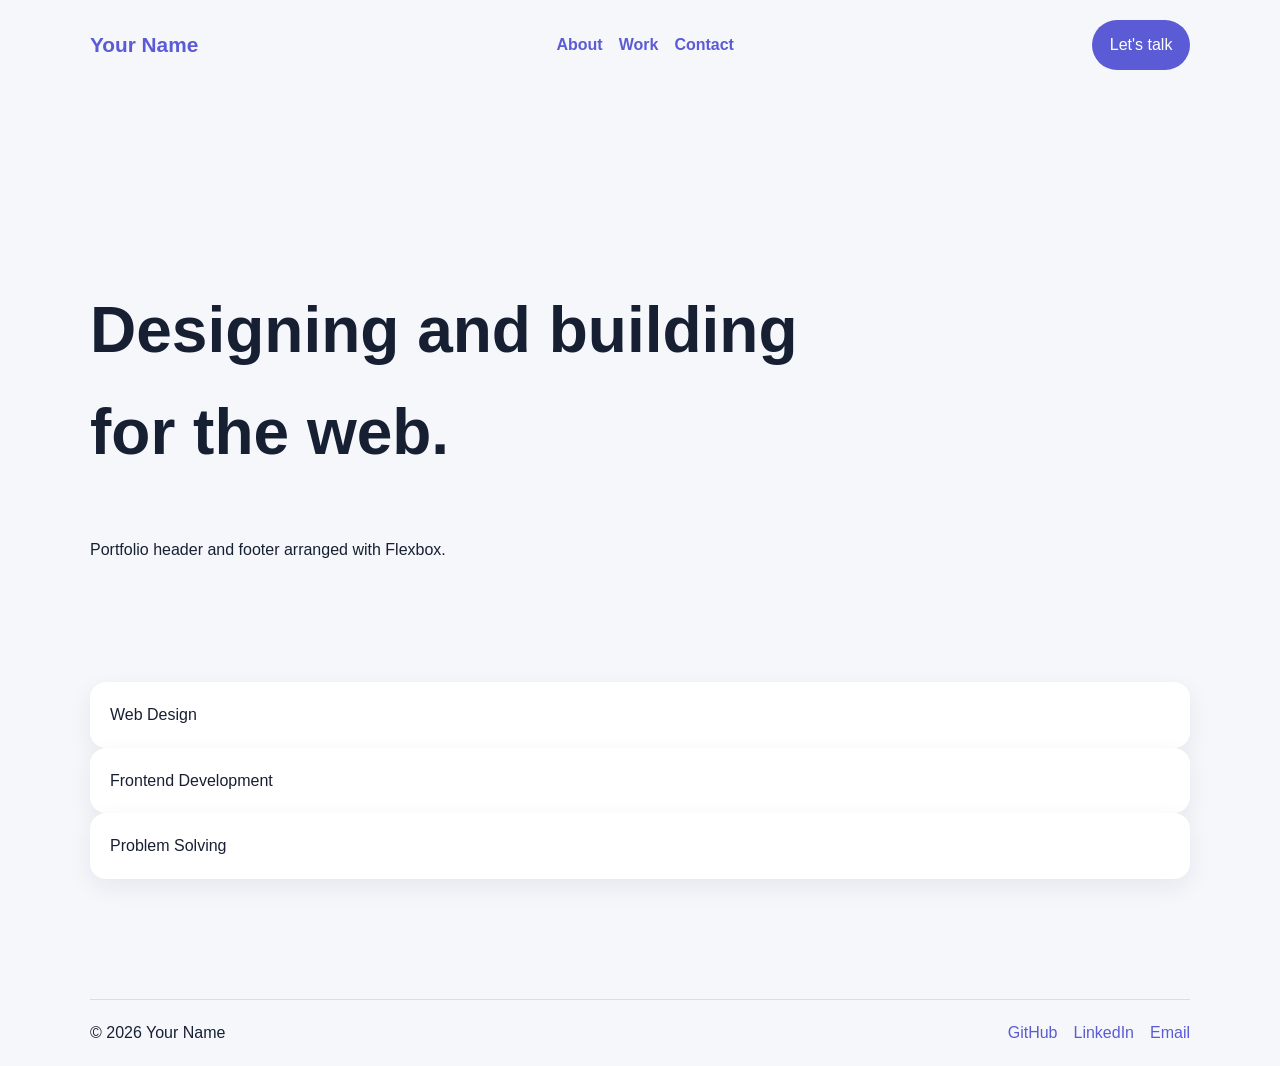
==== P10-Header-Footer/index.html @ 144806d6 "Add web development lab practicals" ====
<!doctype html>
<html lang="en">
<head>
  <meta charset="utf-8">
  <meta name="viewport" content="width=device-width, initial-scale=1">
  <title>P10 – Flexbox Header and Footer</title>
  <link rel="stylesheet" href="style.css">
</head>
<body>
<div class="page"><header class="header"><a class="logo" href="#">Your Name</a><nav><a href="#about">About</a><a href="#work">Work</a><a href="#contact">Contact</a></nav><a class="button" href="#contact">Let's talk</a></header>
<main><section class="hero"><h1>Designing and building for the web.</h1><p>Portfolio header and footer arranged with Flexbox.</p></section><section id="work" class="cards"><article class="card">Web Design</article><article class="card">Frontend Development</article><article class="card">Problem Solving</article></section></main>
<footer id="contact" class="footer"><span>© 2026 Your Name</span><div><a href="#">GitHub</a><a href="#">LinkedIn</a><a href="mailto:your.email@example.com">Email</a></div></footer></div>
</body>
</html>
---- P10-Header-Footer/style.css ----
/* Shared base styles */
:root {
  --color-bg: #f6f7fb;
  --color-surface: #ffffff;
  --color-text: #172033;
  --color-muted: #667085;
  --color-primary: #5b5bd6;
  --color-accent: #e6e8ff;
  --radius: 16px;
  --space: 1rem;
  --font-body: Arial, Helvetica, sans-serif;
}
* { box-sizing: border-box; }
body { margin: 0; font-family: var(--font-body); color: var(--color-text); background: var(--color-bg); line-height: 1.6; }
a { color: var(--color-primary); }
.container { width: min(1100px, 92%); margin-inline: auto; }
header, footer { padding: 1.25rem 0; }
nav ul { display: flex; gap: 1rem; flex-wrap: wrap; list-style: none; padding: 0; margin: 0; }
nav a { text-decoration: none; font-weight: 700; }
main { padding: 2rem 0; }
section { margin-block: 1.5rem; }
.card { background: var(--color-surface); padding: 1.25rem; border-radius: var(--radius); box-shadow: 0 8px 24px #17203312; }
.grid { display: grid; gap: 1rem; }
button, .button { background: var(--color-primary); color: white; border: 0; border-radius: 999px; padding: .75rem 1.1rem; text-decoration: none; display: inline-block; }

.page{width:min(1100px,92%);margin:auto}.header,.footer{display:flex;align-items:center;justify-content:space-between;gap:1.5rem;flex-wrap:wrap}.header nav,.footer div{display:flex;gap:1rem;flex-wrap:wrap}.header a,.footer a{text-decoration:none}.logo{font-weight:900;font-size:1.3rem}.hero{padding:5rem 0}.hero h1{font-size:clamp(2rem,6vw,4rem);max-width:750px}.footer{border-top:1px solid #ddd;margin-top:4rem}
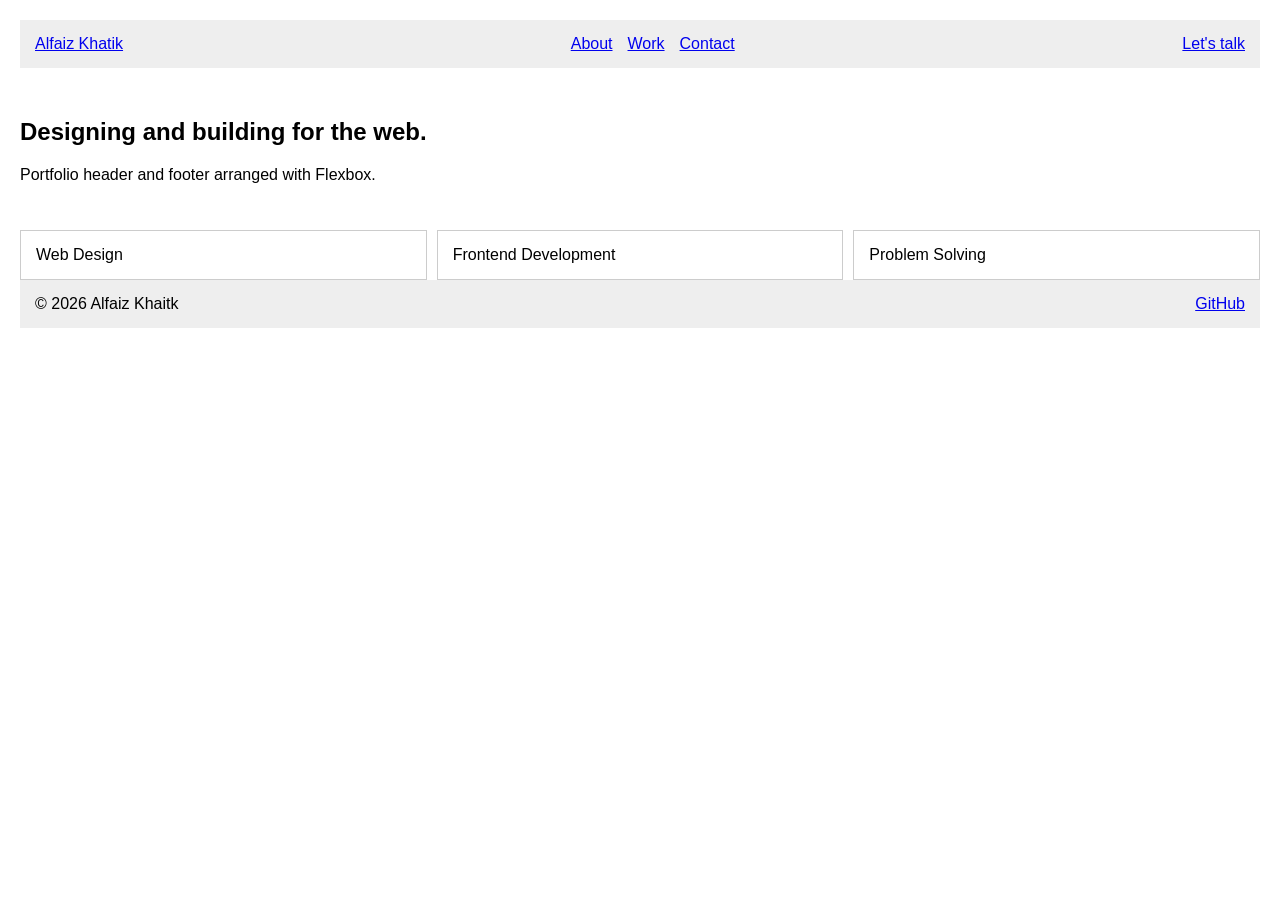
==== commit 17717874: "Initial commit" ====
--- a/P10-Header-Footer/index.html
+++ b/P10-Header-Footer/index.html
@@ -1,14 +1,37 @@
 <!doctype html>
-<html lang="en">
+<html>
 <head>
-  <meta charset="utf-8">
-  <meta name="viewport" content="width=device-width, initial-scale=1">
-  <title>P10 – Flexbox Header and Footer</title>
+  <title>P10 - Flexbox Header and Footer</title>
   <link rel="stylesheet" href="style.css">
 </head>
 <body>
-<div class="page"><header class="header"><a class="logo" href="#">Your Name</a><nav><a href="#about">About</a><a href="#work">Work</a><a href="#contact">Contact</a></nav><a class="button" href="#contact">Let's talk</a></header>
-<main><section class="hero"><h1>Designing and building for the web.</h1><p>Portfolio header and footer arranged with Flexbox.</p></section><section id="work" class="cards"><article class="card">Web Design</article><article class="card">Frontend Development</article><article class="card">Problem Solving</article></section></main>
-<footer id="contact" class="footer"><span>© 2026 Your Name</span><div><a href="#">GitHub</a><a href="#">LinkedIn</a><a href="mailto:your.email@example.com">Email</a></div></footer></div>
+<div class="page">
+  <header class="header">
+    <a class="logo" href="#">Alfaiz Khatik</a>
+    <nav>
+      <a href="#about">About</a>
+      <a href="#work">Work</a>
+      <a href="#contact">Contact</a>
+    </nav>
+    <a class="button" href="#contact">Let's talk</a>
+  </header>
+<main>
+  <section class="hero">
+    <h1>Designing and building for the web.</h1>
+    <p>Portfolio header and footer arranged with Flexbox.</p>
+  </section>
+  <section id="work" class="cards">
+    <article class="card">Web Design</article>
+    <article class="card">Frontend Development</article>
+    <article class="card">Problem Solving</article>
+  </section>
+</main>
+<footer id="contact" class="footer">
+  <span>© 2026 Alfaiz Khaitk</span>
+  <div>
+    <a href="https://github.com/alfaiz546">GitHub</a>
+  </div>
+</footer>
+</div>
 </body>
 </html>
--- a/P10-Header-Footer/style.css
+++ b/P10-Header-Footer/style.css
@@ -1,26 +1,29 @@
-/* Shared base styles */
-:root {
-  --color-bg: #f6f7fb;
-  --color-surface: #ffffff;
-  --color-text: #172033;
-  --color-muted: #667085;
-  --color-primary: #5b5bd6;
-  --color-accent: #e6e8ff;
-  --radius: 16px;
-  --space: 1rem;
-  --font-body: Arial, Helvetica, sans-serif;
+body { 
+    font-family: Arial; 
+    margin: 20px; 
 }
-* { box-sizing: border-box; }
-body { margin: 0; font-family: var(--font-body); color: var(--color-text); background: var(--color-bg); line-height: 1.6; }
-a { color: var(--color-primary); }
-.container { width: min(1100px, 92%); margin-inline: auto; }
-header, footer { padding: 1.25rem 0; }
-nav ul { display: flex; gap: 1rem; flex-wrap: wrap; list-style: none; padding: 0; margin: 0; }
-nav a { text-decoration: none; font-weight: 700; }
-main { padding: 2rem 0; }
-section { margin-block: 1.5rem; }
-.card { background: var(--color-surface); padding: 1.25rem; border-radius: var(--radius); box-shadow: 0 8px 24px #17203312; }
-.grid { display: grid; gap: 1rem; }
-button, .button { background: var(--color-primary); color: white; border: 0; border-radius: 999px; padding: .75rem 1.1rem; text-decoration: none; display: inline-block; }
-
-.page{width:min(1100px,92%);margin:auto}.header,.footer{display:flex;align-items:center;justify-content:space-between;gap:1.5rem;flex-wrap:wrap}.header nav,.footer div{display:flex;gap:1rem;flex-wrap:wrap}.header a,.footer a{text-decoration:none}.logo{font-weight:900;font-size:1.3rem}.hero{padding:5rem 0}.hero h1{font-size:clamp(2rem,6vw,4rem);max-width:750px}.footer{border-top:1px solid #ddd;margin-top:4rem}
+.header, .footer { 
+    display: flex; 
+    justify-content: space-between; 
+    align-items: center; 
+    flex-wrap: wrap; 
+    padding: 15px; 
+    background: #eeeeee; 
+}
+.header nav, .footer div { 
+    display: flex; 
+    gap: 15px; 
+}
+.hero { 
+    padding: 30px 0; 
+}
+.cards { 
+    display: flex; 
+    gap: 10px; 
+    flex-wrap: wrap; 
+}
+.card { 
+    border: 1px solid #cccccc; 
+    padding: 15px; 
+    flex: 1; 
+}
